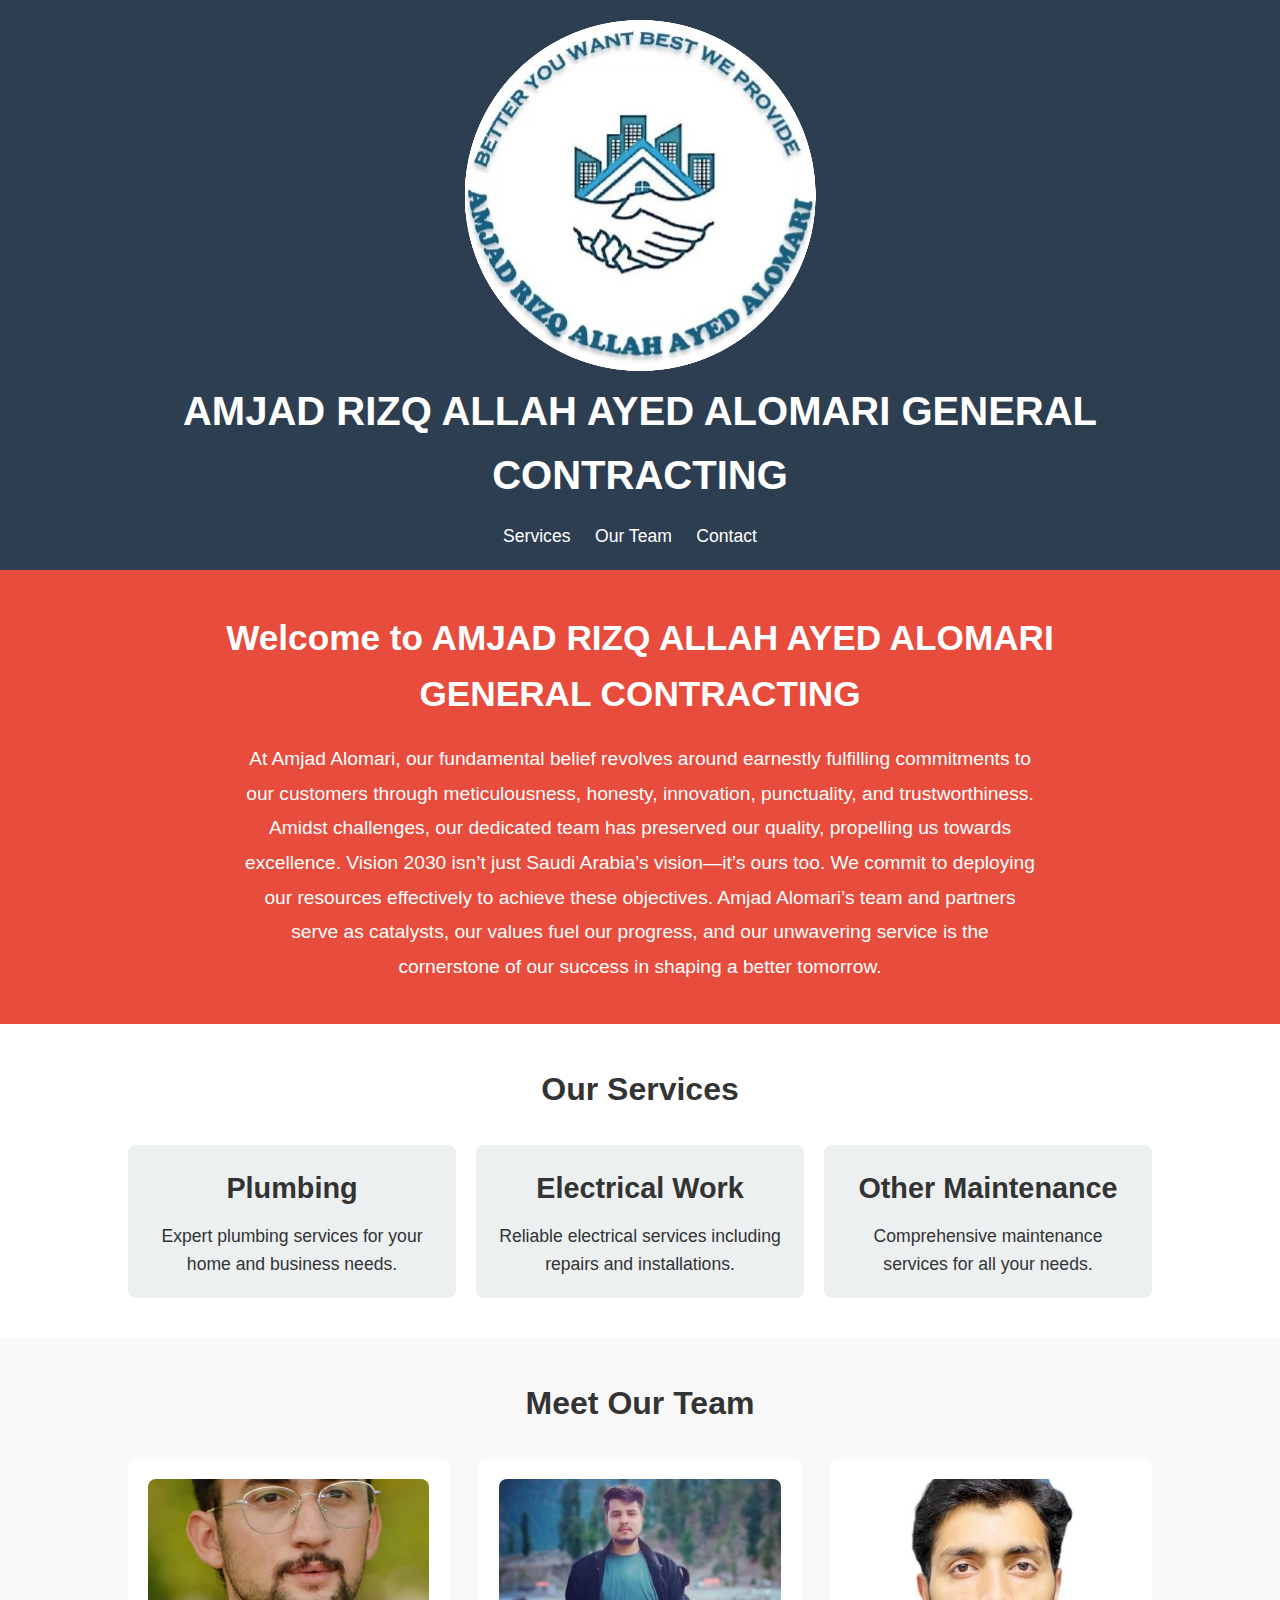
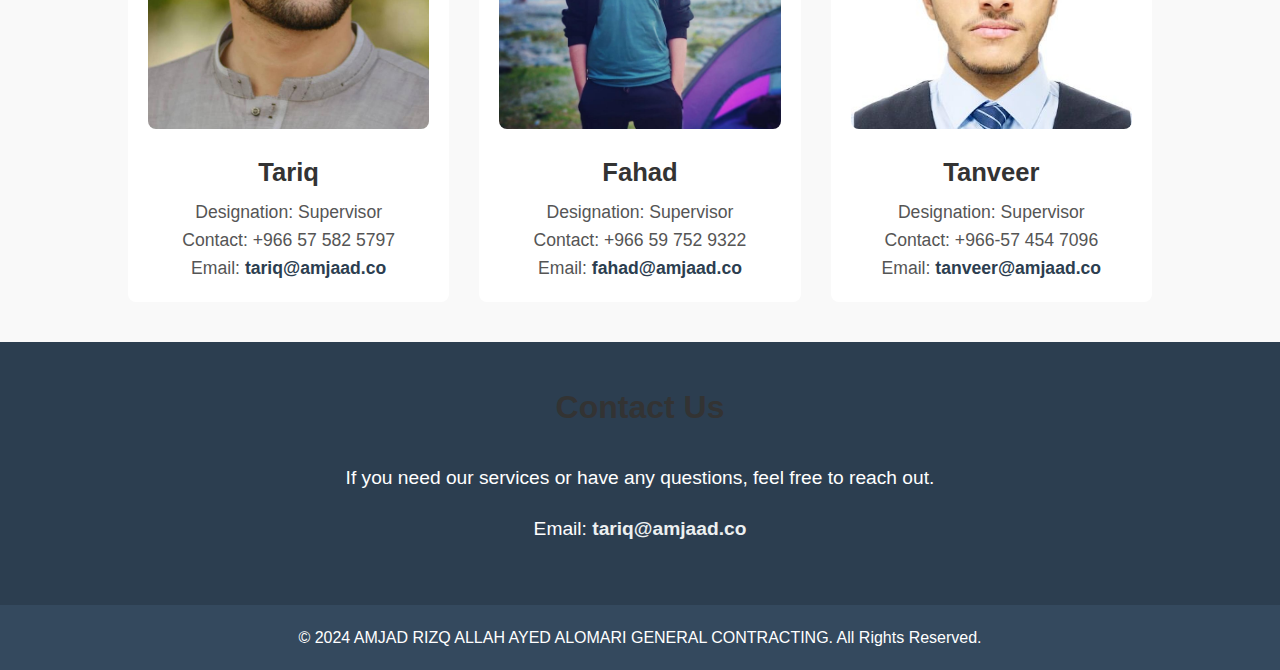
==== index.html @ b985df5e "Amjaad company website" ====
<!DOCTYPE html>
<html lang="en">
<head>
    <meta charset="UTF-8">
    <meta name="viewport" content="width=device-width, initial-scale=1.0">
    <title>AMJAD RIZQ ALLAH AYED ALOMARI GENERAL CONTRACTING</title>
    <link rel="stylesheet" href="design.css">
</head>
<body>
    <header>
        <div class="container">
            <!-- Space for logo -->
            <div class="logo">
                <!-- Add your logo image here -->
                <img src="Assests/logo.png" alt="Logo" class="logo-img">
            </div>
            <h1>AMJAD RIZQ ALLAH AYED ALOMARI GENERAL CONTRACTING</h1>
            <nav>
                <ul>
                    <li><a href="#services">Services</a></li>
                    <li><a href="#team">Our Team</a></li>
                    <li><a href="#contact">Contact</a></li>
                </ul>
            </nav>
        </div>
    </header>

    <!-- Introduction Section -->
    <section id="introduction">
        <div class="container">
            <h2>Welcome to AMJAD RIZQ ALLAH AYED ALOMARI GENERAL CONTRACTING</h2>
            <p>
                At Amjad Alomari, our fundamental belief revolves around earnestly fulfilling 
                commitments to our customers through meticulousness, honesty, innovation, 
                punctuality, and trustworthiness. Amidst challenges, our dedicated team has 
                preserved our quality, propelling us towards excellence. Vision 2030 isn’t just Saudi 
                Arabia’s vision—it’s ours too. We commit to deploying our resources effectively to 
                achieve these objectives. Amjad Alomari’s team and partners serve as catalysts, 
                our values fuel our progress, and our unwavering service is the cornerstone of our 
                success in shaping a better tomorrow.
            </p>
        </div>
    </section>

    <section id="services">
        <div class="container">
            <h2 class="section-title">Our Services</h2>
            <div class="service-list">
                <div class="service">
                    <h3>Plumbing</h3>
                    <p>Expert plumbing services for your home and business needs.</p>
                </div>
                <div class="service">
                    <h3>Electrical Work</h3>
                    <p>Reliable electrical services including repairs and installations.</p>
                </div>
                <div class="service">
                    <h3>Other Maintenance</h3>
                    <p>Comprehensive maintenance services for all your needs.</p>
                </div>
            </div>
        </div>
    </section>

    <section id="team">
        <div class="container">
            <h2 class="section-title">Meet Our Team</h2>
            <div class="team-members">
                <div class="member">
                    <img src="Assests/tariq.jpg" alt="Tariq" class="member-img">
                    <h3>Tariq</h3>
                    <p>Designation: <span class="designation">Supervisor</span></p>
                    <p>Contact: <span class="contact">+966 57 582 5797</span></p>
                    <p>Email: <a href="mailto:tariq@amjaad.co">tariq@amjaad.co</a></p>
                </div>
                <div class="member">
                    <img src="Assests/fahad.jpg" alt="Fahad" class="member-img">
                    <h3>Fahad</h3>
                    <p>Designation: <span class="designation">Supervisor</span></p>
                    <p>Contact: <span class="contact">+966 59 752 9322</span></p>
                    <p>Email: <a href="mailto:fahad@amjaad.co">fahad@amjaad.co</a></p>
                </div>
                <div class="member">
                    <img src="Assests/tanveer.jpeg" alt="Tanveer" class="member-img">
                    <h3>Tanveer</h3>
                    <p>Designation: <span class="designation">Supervisor</span></p>
                    <p>Contact: <span class="contact">+966-57 454 7096</span></p>
                    <p>Email: <a href="mailto:tanveer@amjaad.co">tanveer@amjaad.co</a></p>
                </div>
            </div>
        </div>
    </section>

    <section id="contact">
        <div class="container">
            <h2 class="section-title">Contact Us</h2>
            <p>If you need our services or have any questions, feel free to reach out.</p>
            <p>Email: <a href="mailto:tariq@amjaad.co">tariq@amjaad.co</a></p>
        </div>
    </section>

    <footer>
        <p>&copy; 2024 AMJAD RIZQ ALLAH AYED ALOMARI GENERAL CONTRACTING. All Rights Reserved.</p>
    </footer>

</body>
</html>
---- design.css ----
/* Reset some default styles */
* {
    margin: 0;
    padding: 0;
    box-sizing: border-box;
}

/* Body Styling */
body {
    font-family: 'Arial', sans-serif;
    line-height: 1.6;
    background-color: #f4f4f4;
    color: #333;
    margin: 0;
}

/* Container to align the content in the center */
.container {
    width: 80%;
    margin: 0 auto;
    max-width: 1200px;
}

/* Header Styling */
header {
    background-color: #2c3e50;
    color: #fff;
    padding: 20px 0;
    text-align: center;
}

header h1 {
    font-size: 2.5em;
    font-weight: bold;
    margin-bottom: 10px;
}

nav ul {
    list-style: none;
    margin-top: 15px;
}

nav ul li {
    display: inline;
    margin-right: 20px;
}

nav ul li a {
    color: #fff;
    text-decoration: none;
    font-size: 1.1em;
}

nav ul li a:hover {
    text-decoration: underline;
}

/* Introduction Section Styling */
#introduction {
    background-color: #e74c3c;
    color: #fff;
    padding: 40px 20px;
    text-align: center;
}

#introduction h2 {
    font-size: 2.2em;
    margin-bottom: 20px;
}

#introduction p {
    font-size: 1.2em;
    line-height: 1.8;
    max-width: 800px;
    margin: 0 auto;
}

/* Section Title Styling */
.section-title {
    text-align: center;
    font-size: 2em;
    margin-bottom: 30px;
    color: #333;
}

/* Services Section Styling */
#services {
    background-color: #fff;
    padding: 40px 0;
}

.service-list {
    display: flex;
    justify-content: space-around;
    gap: 20px;
}

.service {
    background-color: #ecf0f1;
    padding: 20px;
    text-align: center;
    border-radius: 8px;
    flex: 1;
}

.service h3 {
    font-size: 1.8em;
    margin-bottom: 10px;
}

.service p {
    font-size: 1.1em;
}

/* Team Section Styling */
#team {
    background-color: #f9f9f9;
    padding: 40px 0;
}

.team-members {
    display: flex;
    justify-content: space-between;
    gap: 30px;
    text-align: center;
}

.member {
    background-color: #fff;
    padding: 20px;
    border-radius: 8px;
    flex: 1;
    transition: transform 0.3s ease;
}

.member:hover {
    transform: scale(1.05);
}

.member-img {
    width: 100%;
    height: 250px;
    object-fit: cover;
    border-radius: 8px;
    margin-bottom: 15px;
}

.member h3 {
    font-size: 1.6em;
    color: #333;
    margin-bottom: 5px;
}

.member p {
    font-size: 1.1em;
    color: #555;
}

.member a {
    color: #2c3e50;
    font-weight: bold;
    text-decoration: none;
}

.member a:hover {
    text-decoration: underline;
}

/* Contact Section Styling */
#contact {
    background-color: #2c3e50;
    color: #fff;
    padding: 40px 0;
    text-align: center;
}

#contact p {
    font-size: 1.2em;
    margin-bottom: 20px;
}

#contact a {
    color: #ecf0f1;
    font-weight: bold;
    text-decoration: none;
}

#contact a:hover {
    text-decoration: underline;
}

/* Footer Styling */
footer {
    background-color: #34495e;
    color: #fff;
    text-align: center;
    padding: 20px 0;
}

footer p {
    font-size: 1em;
}

/* Responsive Design */
@media screen and (max-width: 768px) {
    .service-list {
        flex-direction: column;
    }

    .team-members {
        flex-direction: column;
    }
}
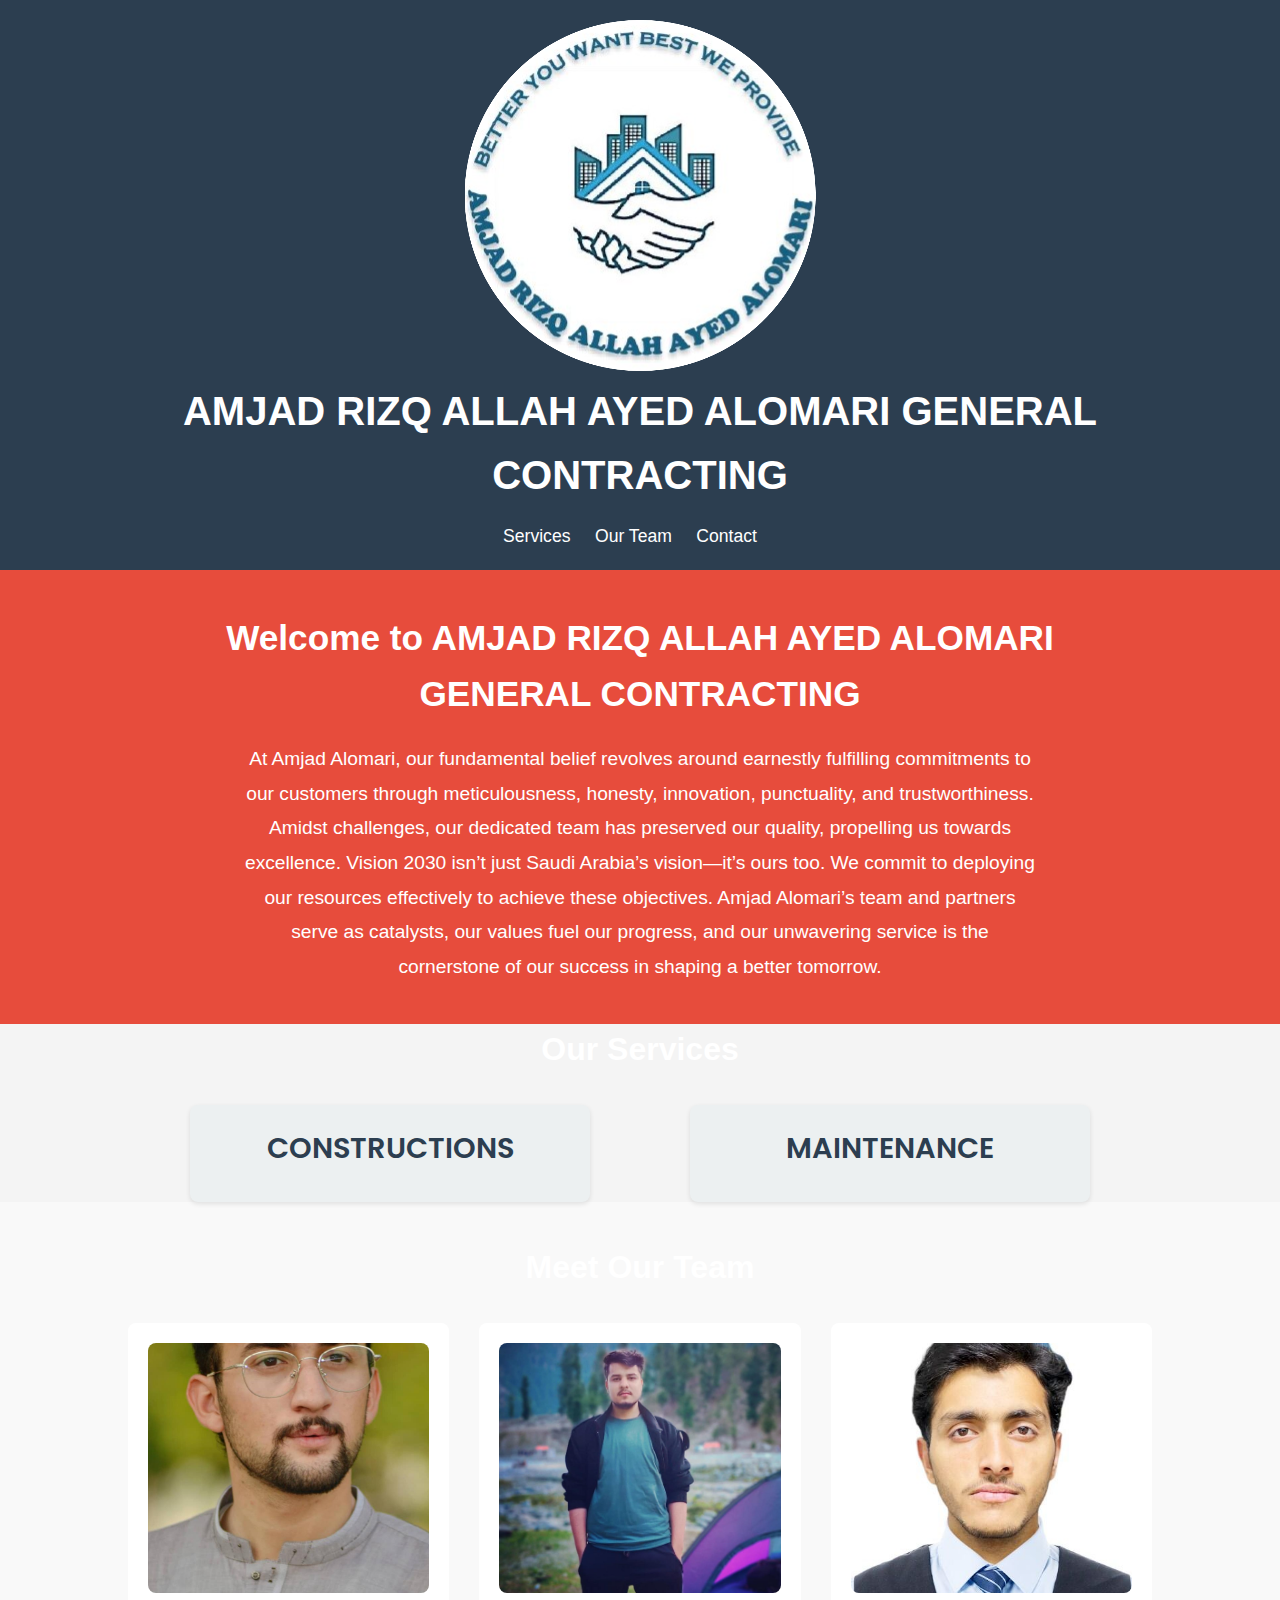
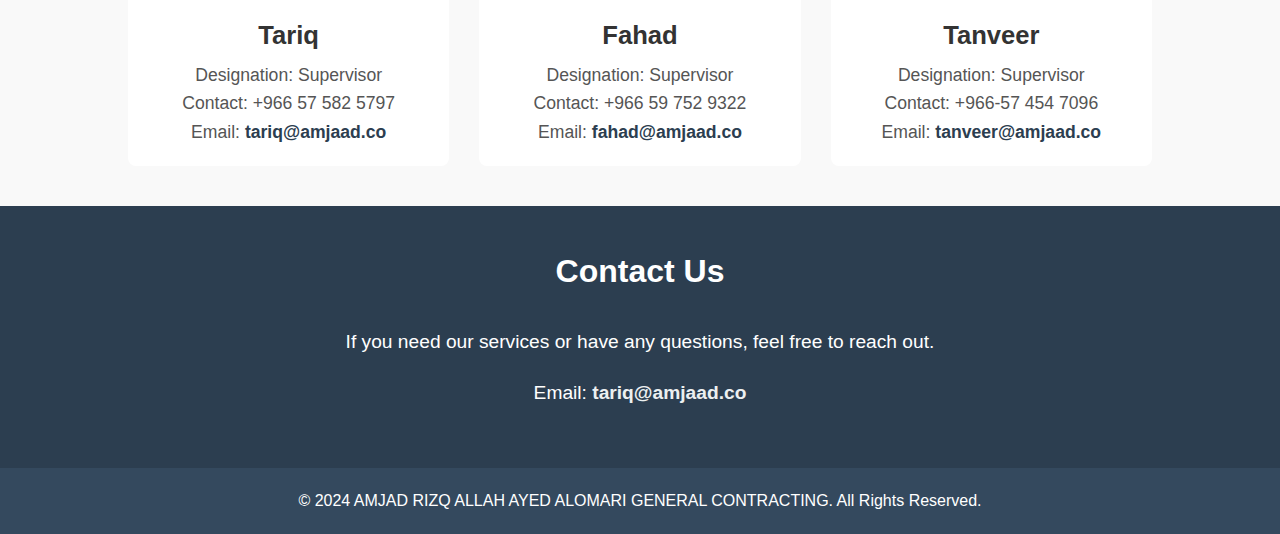
==== commit d41d5c2e: "2nd try" ====
--- a/index.html
+++ b/index.html
@@ -3,6 +3,7 @@
 <head>
     <meta charset="UTF-8">
     <meta name="viewport" content="width=device-width, initial-scale=1.0">
+    <link href="https://fonts.googleapis.com/css2?family=Poppins:wght@400;600&family=Roboto:wght@400;700&display=swap" rel="stylesheet">
     <title>AMJAD RIZQ ALLAH AYED ALOMARI GENERAL CONTRACTING</title>
     <link rel="stylesheet" href="design.css">
 </head>
@@ -46,21 +47,16 @@
         <div class="container">
             <h2 class="section-title">Our Services</h2>
             <div class="service-list">
-                <div class="service">
-                    <h3>Plumbing</h3>
-                    <p>Expert plumbing services for your home and business needs.</p>
-                </div>
-                <div class="service">
-                    <h3>Electrical Work</h3>
-                    <p>Reliable electrical services including repairs and installations.</p>
-                </div>
-                <div class="service">
-                    <h3>Other Maintenance</h3>
-                    <p>Comprehensive maintenance services for all your needs.</p>
-                </div>
+                <a href="construction.html" class="service-card">
+                    <h2>CONSTRUCTIONS</h2>
+                </a>
+                <a href="maintenance.html" class="service-card">
+                    <h2>MAINTENANCE</h2>
+                </a>
             </div>
         </div>
     </section>
+    
 
     <section id="team">
         <div class="container">
--- a/design.css
+++ b/design.css
@@ -84,33 +84,43 @@
 }
 
 /* Services Section Styling */
-#services {
-    background-color: #fff;
-    padding: 40px 0;
-}
-
+/* Service Cards Styling */
 .service-list {
     display: flex;
-    justify-content: space-around;
-    gap: 20px;
-}
-
-.service {
+    justify-content: center;
+    gap: 100px;
+}
+
+.service-card {
     background-color: #ecf0f1;
+    text-align: center;
     padding: 20px;
-    text-align: center;
     border-radius: 8px;
-    flex: 1;
-}
-
-.service h3 {
+    text-decoration: none;
+    color: #2c3e50;
+    transition: transform 0.3s ease, box-shadow 0.3s ease;
+    width: 400px; /* Adjust the size of the card */
+    box-shadow: 0 2px 5px rgba(0, 0, 0, 0.1);
+}
+
+.service-card h2 {
     font-size: 1.8em;
     margin-bottom: 10px;
-}
-
-.service p {
-    font-size: 1.1em;
-}
+    font-family: 'Poppins', sans-serif;
+    font-weight: 600;
+}
+
+.service-card:hover {
+    transform: translateY(-5px);
+    box-shadow: 0 5px 15px rgba(0, 0, 0, 0.2);
+    background-color: #bdc3c7;
+    cursor: pointer;
+}
+
+.service-card:active {
+    transform: translateY(2px);
+}
+
 
 /* Team Section Styling */
 #team {
@@ -211,3 +221,6 @@
         flex-direction: column;
     }
 }
+.section-title {
+    color: white;
+}
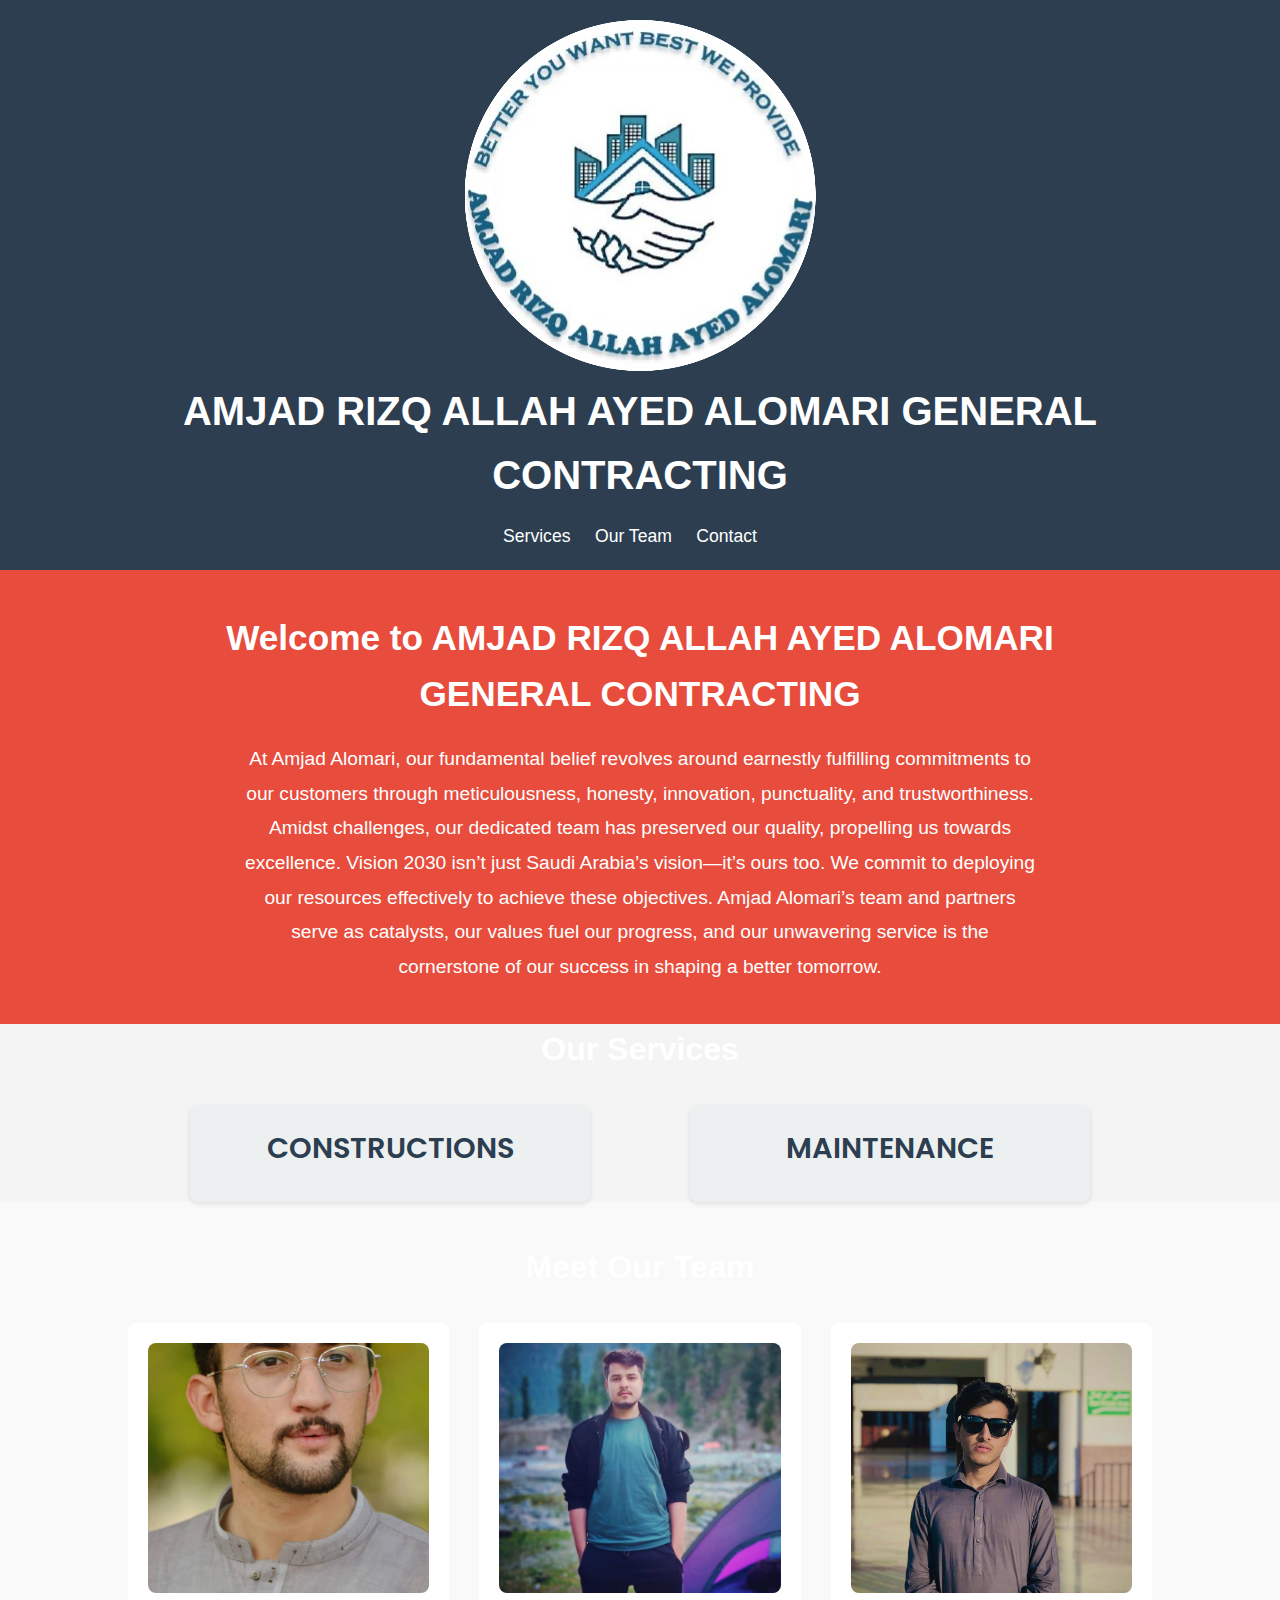
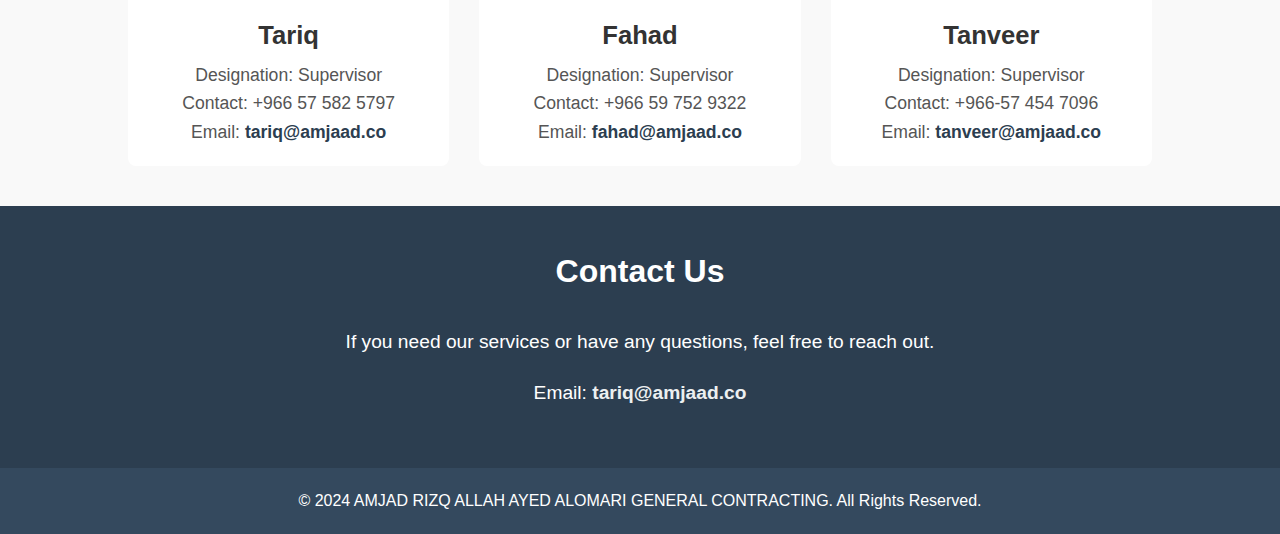
==== commit 9d785447: "pic added" ====
--- a/index.html
+++ b/index.html
@@ -77,7 +77,7 @@
                     <p>Email: <a href="mailto:fahad@amjaad.co">fahad@amjaad.co</a></p>
                 </div>
                 <div class="member">
-                    <img src="Assests/tanveer.jpeg" alt="Tanveer" class="member-img">
+                    <img src="Assests/tanveer.jpg" alt="Tanveer" class="member-img">
                     <h3>Tanveer</h3>
                     <p>Designation: <span class="designation">Supervisor</span></p>
                     <p>Contact: <span class="contact">+966-57 454 7096</span></p>
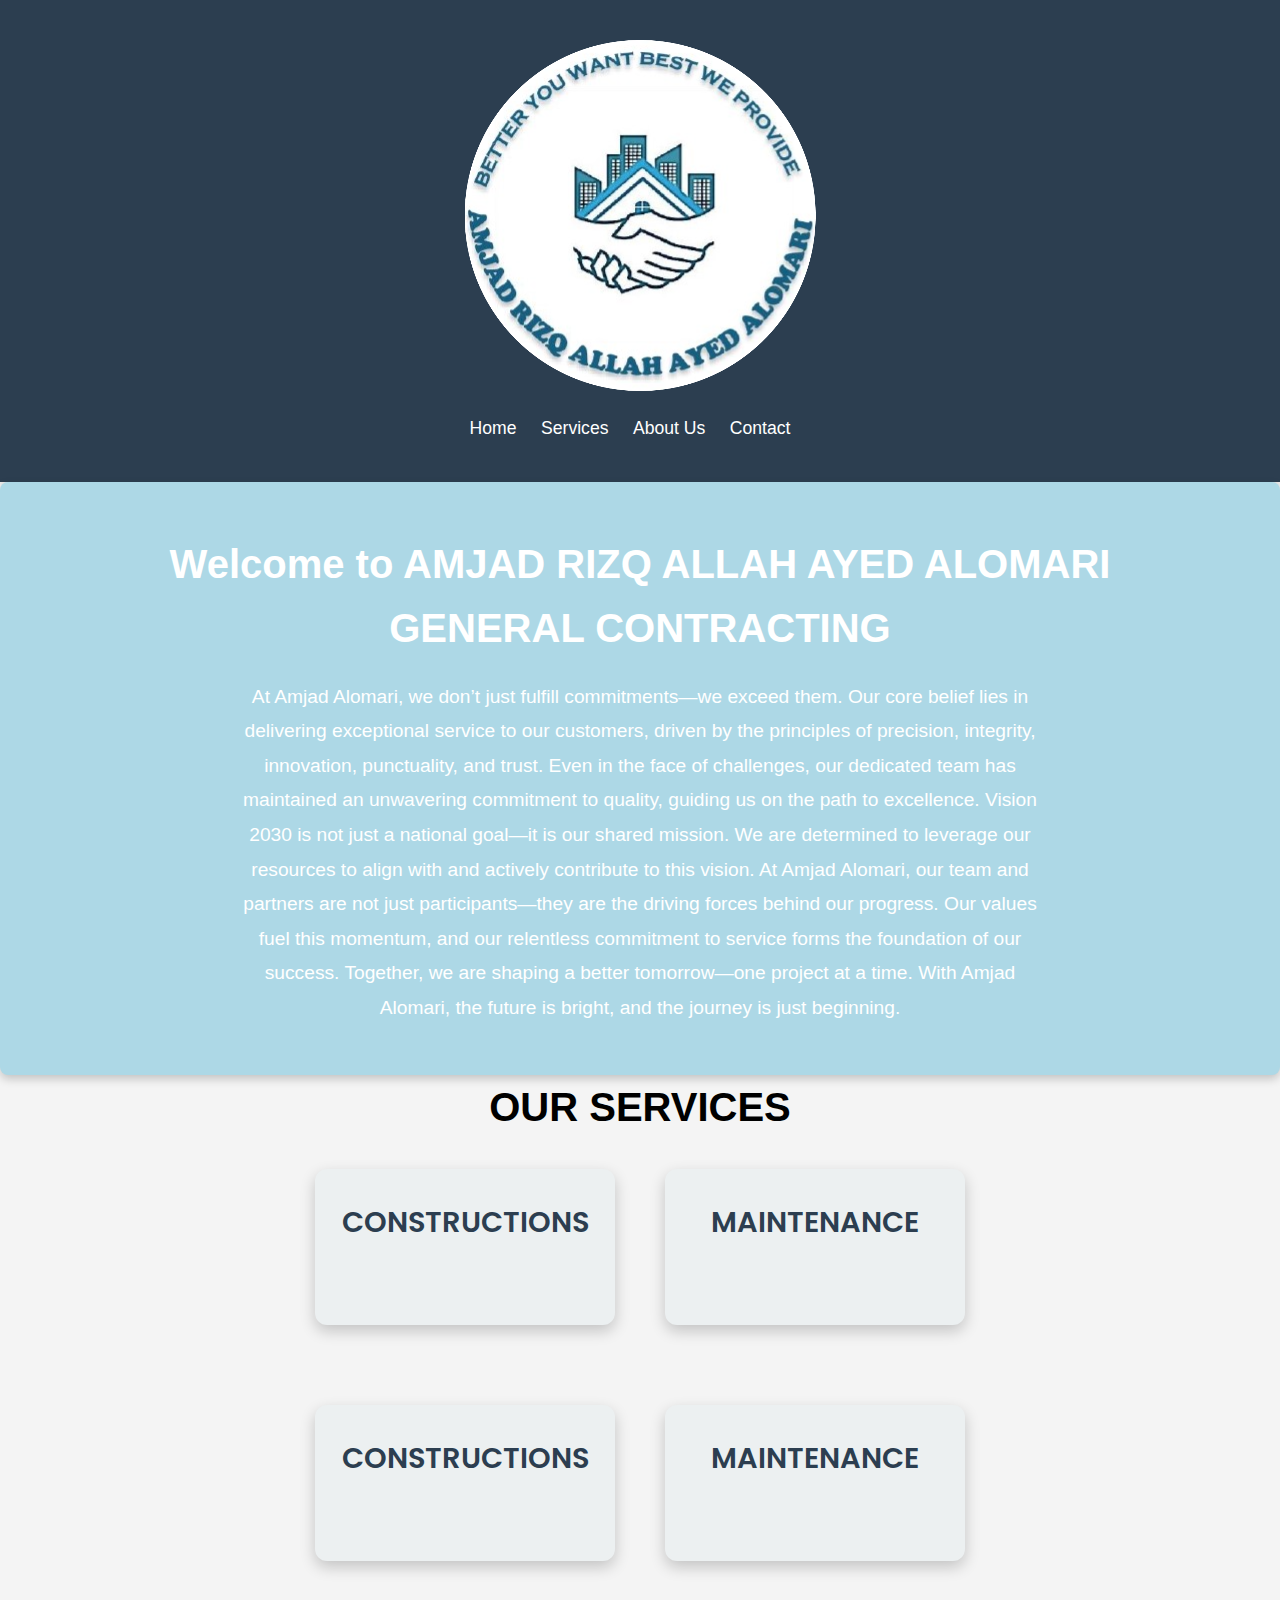
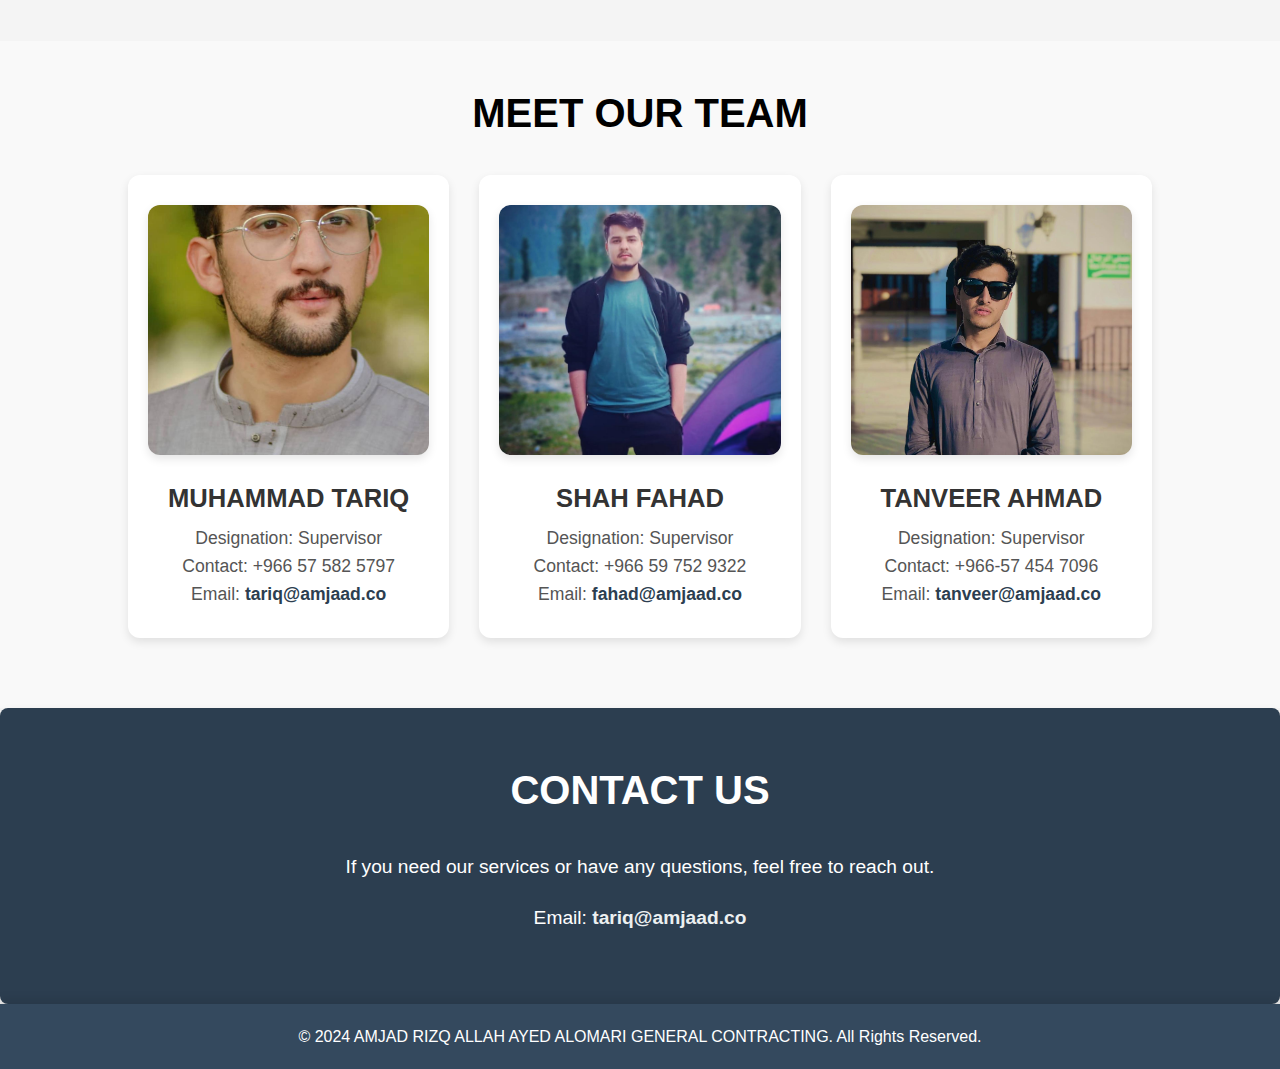
==== commit bdad3819: "3rd changes" ====
--- a/index.html
+++ b/index.html
@@ -1,29 +1,28 @@
 <!DOCTYPE html>
 <html lang="en">
+
 <head>
     <meta charset="UTF-8">
     <meta name="viewport" content="width=device-width, initial-scale=1.0">
-    <link href="https://fonts.googleapis.com/css2?family=Poppins:wght@400;600&family=Roboto:wght@400;700&display=swap" rel="stylesheet">
+    <link href="https://fonts.googleapis.com/css2?family=Poppins:wght@400;600&family=Roboto:wght@400;700&display=swap"
+        rel="stylesheet">
     <title>AMJAD RIZQ ALLAH AYED ALOMARI GENERAL CONTRACTING</title>
     <link rel="stylesheet" href="design.css">
 </head>
+
 <body>
-    <header>
-        <div class="container">
-            <!-- Space for logo -->
-            <div class="logo">
-                <!-- Add your logo image here -->
-                <img src="Assests/logo.png" alt="Logo" class="logo-img">
-            </div>
-            <h1>AMJAD RIZQ ALLAH AYED ALOMARI GENERAL CONTRACTING</h1>
-            <nav>
-                <ul>
-                    <li><a href="#services">Services</a></li>
-                    <li><a href="#team">Our Team</a></li>
-                    <li><a href="#contact">Contact</a></li>
-                </ul>
-            </nav>
+    <header class="header">
+        <div class="logo">
+            <img src="Assests/logo.png" alt="Company Logo">
         </div>
+        <nav class="navigation">
+            <ul>
+                <li><a href="#introduction">Home</a></li>
+                <li><a href="#services">Services</a></li>
+                <li><a href="#team">About Us</a></li>
+                <li><a href="#contact">Contact</a></li>
+            </ul>
+        </nav>
     </header>
 
     <!-- Introduction Section -->
@@ -31,14 +30,19 @@
         <div class="container">
             <h2>Welcome to AMJAD RIZQ ALLAH AYED ALOMARI GENERAL CONTRACTING</h2>
             <p>
-                At Amjad Alomari, our fundamental belief revolves around earnestly fulfilling 
-                commitments to our customers through meticulousness, honesty, innovation, 
-                punctuality, and trustworthiness. Amidst challenges, our dedicated team has 
-                preserved our quality, propelling us towards excellence. Vision 2030 isn’t just Saudi 
-                Arabia’s vision—it’s ours too. We commit to deploying our resources effectively to 
-                achieve these objectives. Amjad Alomari’s team and partners serve as catalysts, 
-                our values fuel our progress, and our unwavering service is the cornerstone of our 
-                success in shaping a better tomorrow.
+                At Amjad Alomari, we don’t just fulfill commitments—we exceed them.
+                Our core belief lies in delivering exceptional service to our customers, driven by the principles of
+                precision, integrity, innovation, punctuality, and trust. Even in the face of challenges, our dedicated
+                team has maintained an unwavering commitment to quality, guiding us on the path to excellence.
+
+                Vision 2030 is not just a national goal—it is our shared mission.
+                We are determined to leverage our resources to align with and actively contribute to this vision. At
+                Amjad Alomari, our team and partners are not just participants—they are the driving forces behind our
+                progress. Our values fuel this momentum, and our relentless commitment to service forms the foundation
+                of our success.
+
+                Together, we are shaping a better tomorrow—one project at a time.
+                With Amjad Alomari, the future is bright, and the journey is just beginning.
             </p>
         </div>
     </section>
@@ -54,31 +58,45 @@
                     <h2>MAINTENANCE</h2>
                 </a>
             </div>
+            <div class="service-list">
+                <a href="construction.html" class="service-card">
+                    <h2>CONSTRUCTIONS</h2>
+                </a>
+                <a href="maintenance.html" class="service-card">
+                    <h2>MAINTENANCE</h2>
+                </a>
+            </div>
         </div>
     </section>
-    
+
 
     <section id="team">
         <div class="container">
             <h2 class="section-title">Meet Our Team</h2>
             <div class="team-members">
                 <div class="member">
-                    <img src="Assests/tariq.jpg" alt="Tariq" class="member-img">
-                    <h3>Tariq</h3>
+                    <a href="tariq.html">
+                        <img src="Assests/tariq.jpg" alt="Muhammad Tariq" class="member-img">
+                        <h3>MUHAMMAD TARIQ</h3>
+                    </a>
                     <p>Designation: <span class="designation">Supervisor</span></p>
                     <p>Contact: <span class="contact">+966 57 582 5797</span></p>
                     <p>Email: <a href="mailto:tariq@amjaad.co">tariq@amjaad.co</a></p>
                 </div>
                 <div class="member">
-                    <img src="Assests/fahad.jpg" alt="Fahad" class="member-img">
-                    <h3>Fahad</h3>
+                    <a href="fahad.html">
+                        <img src="Assests/fahad.jpg" alt="Shah fahad" class="member-img">
+                        <h3>SHAH FAHAD</h3>
+                    </a>
                     <p>Designation: <span class="designation">Supervisor</span></p>
                     <p>Contact: <span class="contact">+966 59 752 9322</span></p>
                     <p>Email: <a href="mailto:fahad@amjaad.co">fahad@amjaad.co</a></p>
                 </div>
                 <div class="member">
-                    <img src="Assests/tanveer.jpg" alt="Tanveer" class="member-img">
-                    <h3>Tanveer</h3>
+                    <a href="tanveer.html">
+                        <img src="Assests/tanveer.jpg" alt="Tanveer Ahmad" class="member-img">
+                        <h3>TANVEER AHMAD</h3>
+                    </a>
                     <p>Designation: <span class="designation">Supervisor</span></p>
                     <p>Contact: <span class="contact">+966-57 454 7096</span></p>
                     <p>Email: <a href="mailto:tanveer@amjaad.co">tanveer@amjaad.co</a></p>
@@ -100,4 +118,5 @@
     </footer>
 
 </body>
-</html>
+
+</html>--- a/design.css
+++ b/design.css
@@ -1,226 +1,259 @@
-/* Reset some default styles */
-* {
-    margin: 0;
-    padding: 0;
-    box-sizing: border-box;
-}
-
-/* Body Styling */
-body {
-    font-family: 'Arial', sans-serif;
-    line-height: 1.6;
-    background-color: #f4f4f4;
-    color: #333;
-    margin: 0;
-}
-
-/* Container to align the content in the center */
-.container {
-    width: 80%;
-    margin: 0 auto;
-    max-width: 1200px;
-}
-
-/* Header Styling */
-header {
-    background-color: #2c3e50;
-    color: #fff;
-    padding: 20px 0;
-    text-align: center;
-}
-
-header h1 {
-    font-size: 2.5em;
-    font-weight: bold;
-    margin-bottom: 10px;
-}
-
-nav ul {
-    list-style: none;
-    margin-top: 15px;
-}
-
-nav ul li {
-    display: inline;
-    margin-right: 20px;
-}
-
-nav ul li a {
-    color: #fff;
-    text-decoration: none;
-    font-size: 1.1em;
-}
-
-nav ul li a:hover {
-    text-decoration: underline;
-}
-
-/* Introduction Section Styling */
-#introduction {
-    background-color: #e74c3c;
-    color: #fff;
-    padding: 40px 20px;
-    text-align: center;
-}
-
-#introduction h2 {
-    font-size: 2.2em;
-    margin-bottom: 20px;
-}
-
-#introduction p {
-    font-size: 1.2em;
-    line-height: 1.8;
-    max-width: 800px;
-    margin: 0 auto;
-}
-
-/* Section Title Styling */
-.section-title {
-    text-align: center;
-    font-size: 2em;
-    margin-bottom: 30px;
-    color: #333;
-}
-
-/* Services Section Styling */
-/* Service Cards Styling */
-.service-list {
-    display: flex;
-    justify-content: center;
-    gap: 100px;
-}
-
-.service-card {
-    background-color: #ecf0f1;
-    text-align: center;
-    padding: 20px;
-    border-radius: 8px;
-    text-decoration: none;
-    color: #2c3e50;
-    transition: transform 0.3s ease, box-shadow 0.3s ease;
-    width: 400px; /* Adjust the size of the card */
-    box-shadow: 0 2px 5px rgba(0, 0, 0, 0.1);
-}
-
-.service-card h2 {
-    font-size: 1.8em;
-    margin-bottom: 10px;
-    font-family: 'Poppins', sans-serif;
-    font-weight: 600;
-}
-
-.service-card:hover {
-    transform: translateY(-5px);
-    box-shadow: 0 5px 15px rgba(0, 0, 0, 0.2);
-    background-color: #bdc3c7;
-    cursor: pointer;
-}
-
-.service-card:active {
-    transform: translateY(2px);
-}
-
-
-/* Team Section Styling */
-#team {
-    background-color: #f9f9f9;
-    padding: 40px 0;
-}
-
-.team-members {
-    display: flex;
-    justify-content: space-between;
-    gap: 30px;
-    text-align: center;
-}
-
-.member {
-    background-color: #fff;
-    padding: 20px;
-    border-radius: 8px;
-    flex: 1;
-    transition: transform 0.3s ease;
-}
-
-.member:hover {
-    transform: scale(1.05);
-}
-
-.member-img {
-    width: 100%;
-    height: 250px;
-    object-fit: cover;
-    border-radius: 8px;
-    margin-bottom: 15px;
-}
-
-.member h3 {
-    font-size: 1.6em;
-    color: #333;
-    margin-bottom: 5px;
-}
-
-.member p {
-    font-size: 1.1em;
-    color: #555;
-}
-
-.member a {
-    color: #2c3e50;
-    font-weight: bold;
-    text-decoration: none;
-}
-
-.member a:hover {
-    text-decoration: underline;
-}
-
-/* Contact Section Styling */
-#contact {
-    background-color: #2c3e50;
-    color: #fff;
-    padding: 40px 0;
-    text-align: center;
-}
-
-#contact p {
-    font-size: 1.2em;
-    margin-bottom: 20px;
-}
-
-#contact a {
-    color: #ecf0f1;
-    font-weight: bold;
-    text-decoration: none;
-}
-
-#contact a:hover {
-    text-decoration: underline;
-}
-
-/* Footer Styling */
-footer {
-    background-color: #34495e;
-    color: #fff;
-    text-align: center;
-    padding: 20px 0;
-}
-
-footer p {
-    font-size: 1em;
-}
-
-/* Responsive Design */
-@media screen and (max-width: 768px) {
+    /* Reset some default styles */
+    * {
+        margin: 0;
+        padding: 0;
+        box-sizing: border-box;
+    }
+
+    /* Body Styling */
+    body {
+        font-family: 'Arial', sans-serif;
+        line-height: 1.6;
+        background-color: #f4f4f4;
+        color: #333;
+        margin: 0;
+        transition: background-color 0.3s ease; /* Smooth transition for background */
+    }
+
+    /* Container to align the content in the center */
+    .container {
+        width: 80%;
+        margin: 0 auto;
+        max-width: 1200px;
+    }
+
+    /* Header Styling */
+    header {
+        background-color: #2c3e50;
+        color: #fff;
+        padding: 40px 20px;
+        text-align: center;
+        box-shadow: 0 4px 10px rgba(0, 0, 0, 0.1); /* Added shadow for depth */
+    }
+
+    header h1 {
+        font-size: 3em;
+        font-weight: bold;
+        margin-bottom: 10px;
+        text-transform: uppercase; /* Uppercase for more impact */
+    }
+
+    nav ul {
+        list-style: none;
+        margin-top: 15px;
+    }
+
+    nav ul li {
+        display: inline;
+        margin-right: 20px;
+    }
+
+    nav ul li a {
+        color: #fff;
+        text-decoration: none;
+        font-size: 1.1em;
+        transition: color 0.3s ease;
+    }
+
+    nav ul li a:hover {
+        text-decoration: underline;
+        color: #ecf0f1; /* Slight color change on hover */
+    }
+
+    /* Introduction Section Styling */
+    #introduction {
+        background-color: lightblue;
+        color: #fff;
+        padding: 50px 20px;
+        text-align: center;
+        border-radius: 8px; /* Rounded corners for smooth edges */
+        box-shadow: 0 4px 10px rgba(0, 0, 0, 0.2);
+    }
+
+    #introduction h2 {
+        font-size: 2.5em;
+        margin-bottom: 20px;
+    }
+
+    #introduction p {
+        font-size: 1.2em;
+        line-height: 1.8;
+        max-width: 800px;
+        margin: 0 auto;
+    }
+
+    /* Section Title Styling */
+    .section-title {
+        text-align: center;
+        font-size: 2.5em;
+        margin-bottom: 30px;
+        color: #333;
+        text-transform: uppercase; /* Uppercase for more impact */
+    }
+
+    /* Services Section Styling */
+    /* Service Cards Styling */
     .service-list {
-        flex-direction: column;
+        display: flex;
+        justify-content: center;
+        gap: 50px;
+        flex-wrap: wrap; /* Ensure responsiveness */
+    }
+
+    .service-card {
+        background-color: #ecf0f1;
+        text-align: center;
+        padding: 30px 20px;
+        border-radius: 12px;
+        text-decoration: none;
+        color: #2c3e50;
+        transition: transform 0.3s ease, box-shadow 0.3s ease, background-color 0.3s ease;
+        width: 300px; /* Adjust the size of the card */
+        box-shadow: 0 6px 15px rgba(0, 0, 0, 0.2);
+        margin-bottom: 80px;
+    }
+
+    .service-card h2 {
+        font-size: 1.8em;
+        margin-bottom: 50px;
+        font-family: 'Poppins', sans-serif;
+        font-weight: 600;
+    }
+
+    .service-card:hover {
+        transform: translateY(-8px);
+        box-shadow: 0 8px 20px rgba(0, 0, 0, 0.2);
+        background-color: #bdc3c7;
+        cursor: pointer;
+    }
+
+    .service-card:active {
+        transform: translateY(3px);
+    }
+
+    /* Team Section Styling */
+    #team {
+        background-color: #f9f9f9;
+        padding: 40px 0;
     }
 
     .team-members {
-        flex-direction: column;
-    }
-}
-.section-title {
-    color: white;
-}
+        display: flex;
+        justify-content: center;
+        gap: 30px;
+        text-align: center;
+        flex-wrap: wrap; /* Ensure responsiveness */
+    }
+
+    .member {
+        background-color: #fff;
+        padding: 30px 20px;
+        border-radius: 12px;
+        flex: 1;
+        transition: transform 0.3s ease, box-shadow 0.3s ease;
+        width: 280px;
+        box-shadow: 0 4px 10px rgba(0, 0, 0, 0.1);
+        margin-bottom: 30px;
+    }
+
+    .member:hover {
+        transform: scale(1.05);
+        box-shadow: 0 6px 15px rgba(0, 0, 0, 0.2);
+    }
+
+    .member-img {
+        width: 100%;
+        height: 250px;
+        object-fit: cover;
+        border-radius: 12px;
+        margin-bottom: 15px;
+        box-shadow: 0 4px 10px rgba(0, 0, 0, 0.1);
+    }
+
+    .member h3 {
+        font-size: 1.6em;
+        color: #333;
+        margin-bottom: 5px;
+    }
+
+    .member p {
+        font-size: 1.1em;
+        color: #555;
+    }
+
+    .member a {
+        color: #2c3e50;
+        font-weight: bold;
+        text-decoration: none;
+    }
+
+    .member a:hover {
+        text-decoration: underline;
+    }
+
+    /* Contact Section Styling */
+    #contact {
+        background-color: #2c3e50;
+        color: #fff;
+        padding: 50px 20px;
+        text-align: center;
+        border-radius: 8px; /* Rounded corners for smooth edges */
+        box-shadow: 0 4px 10px rgba(0, 0, 0, 0.1);
+    }
+
+    #contact p {
+        font-size: 1.2em;
+        margin-bottom: 20px;
+    }
+
+    #contact a {
+        color: #ecf0f1;
+        font-weight: bold;
+        text-decoration: none;
+        transition: color 0.3s ease;
+    }
+
+    #contact a:hover {
+        text-decoration: underline;
+        color: #e74c3c; /* Color change on hover */
+    }
+
+    /* Footer Styling */
+    footer {
+        background-color: #34495e;
+        color: #fff;
+        text-align: center;
+        padding: 20px 0;
+        box-shadow: 0 -4px 10px rgba(0, 0, 0, 0.1); /* Added shadow for depth */
+    }
+
+    footer p {
+        font-size: 1em;
+    }
+
+    /* Responsive Design */
+    @media screen and (max-width: 768px) {
+        .service-list {
+            flex-direction: column;
+            gap: 40px;
+        }
+
+        .team-members {
+            flex-direction: column;
+        }
+
+        .service-card {
+            width: 80%;
+        }
+
+        .member {
+            width: 80%;
+        }
+    }
+
+    .section-title {
+        color: black;
+    }
+    #contact .section-title {
+        color: white;
+    }
